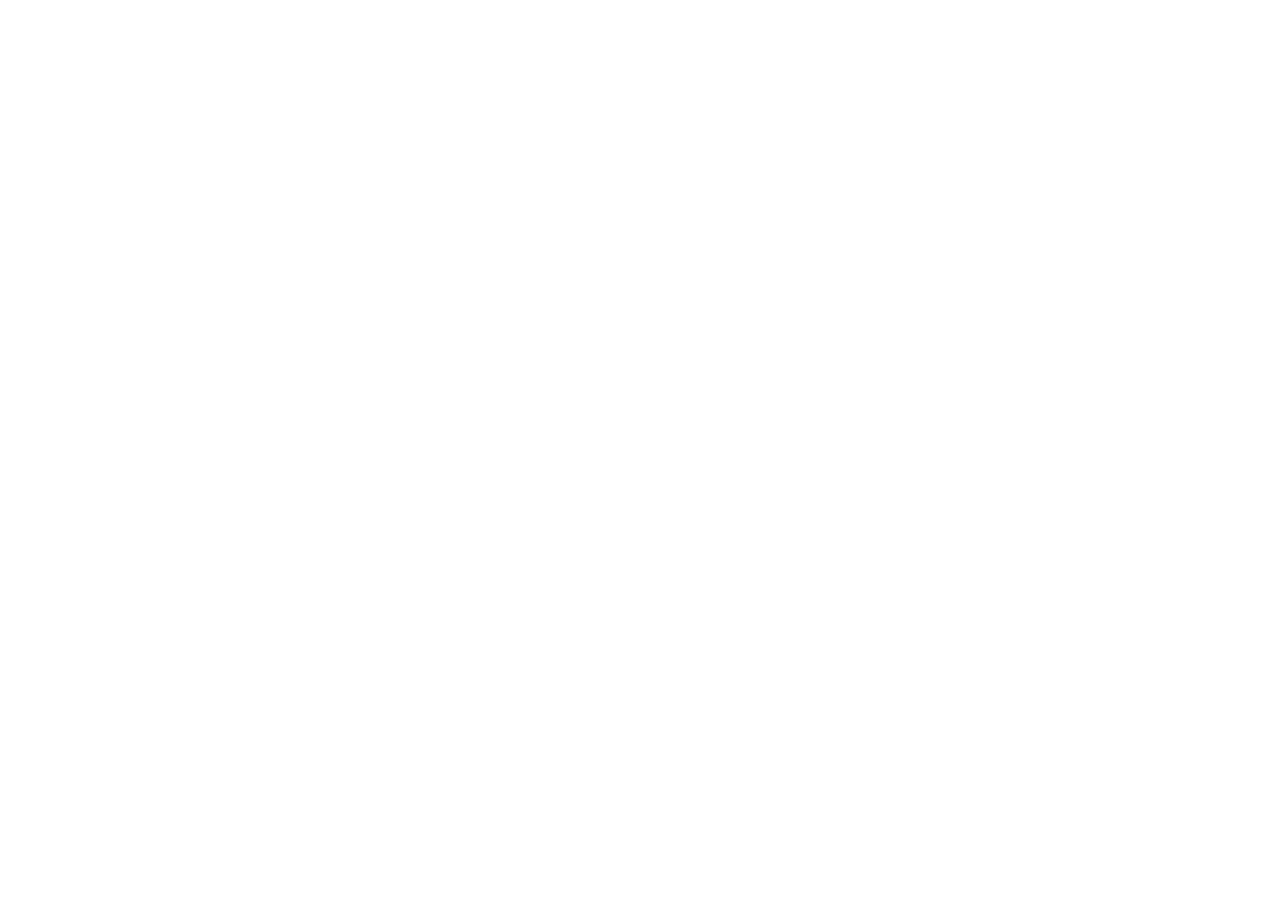
==== index.html @ 4695f7b4 "i created the main page" ====
<!DOCTYPE html>
<html lang="ptbr">
<head>
    <meta charset="UTF-8">
    <meta http-equiv="X-UA-Compatible" content="IE=edge">
    <meta name="viewport" content="width=device-width, initial-scale=1.0">
    <link rel="shortcut icon" href="favicon.ico" type="image/x-icon">
    <link rel="stylesheet" href="estilo/style.css">
    <title>Redes sociais</title>
</head>
<body>
    
</body>
</html>
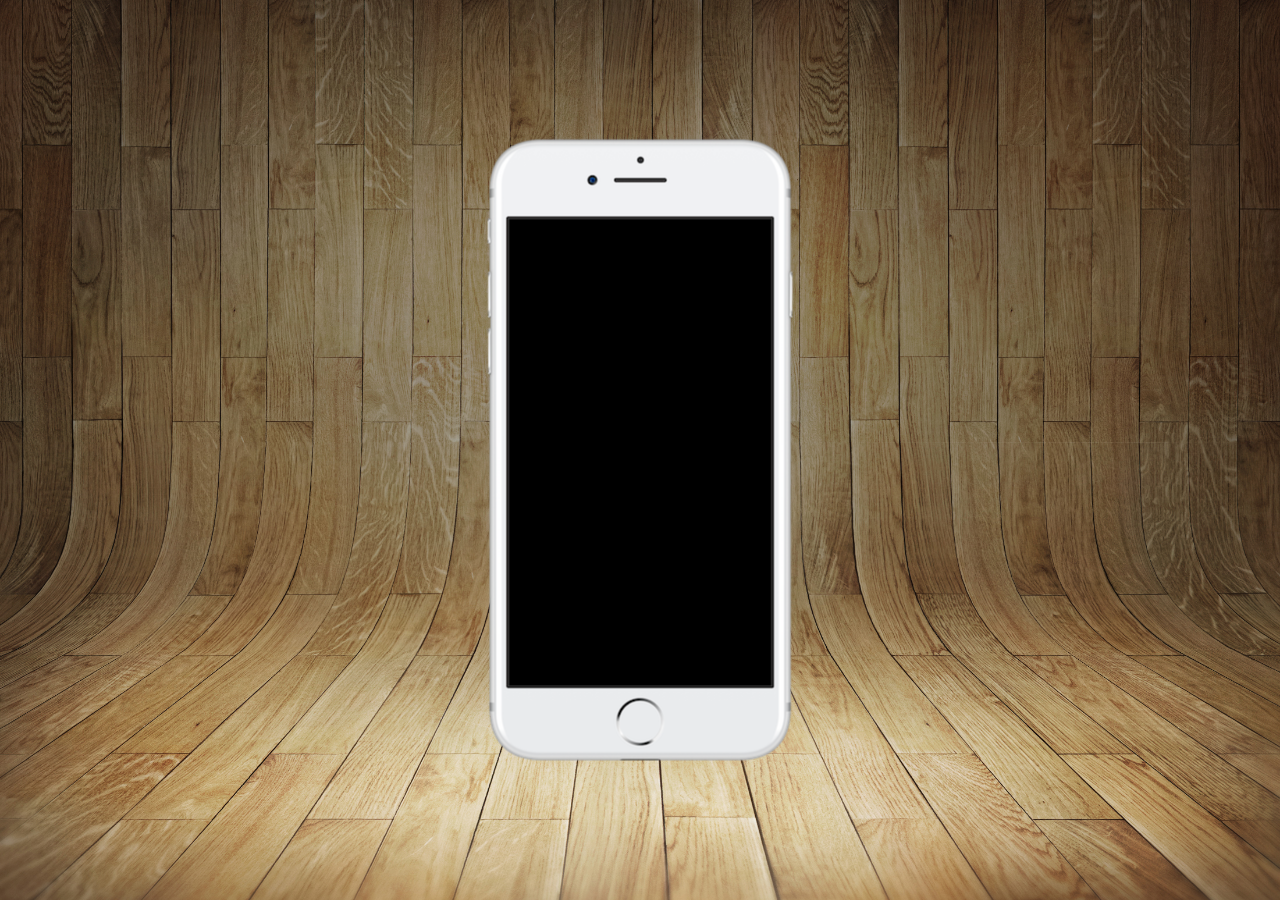
==== commit 4c02f794: "I started projeto-social" ====
--- a/index.html
+++ b/index.html
@@ -9,6 +9,13 @@
     <title>Redes sociais</title>
 </head>
 <body>
-    
+    <main>
+        <section id="telefone">
+
+        </section>
+        <section id="redes-sociais">
+
+        </section>
+    </main>
 </body>
 </html>--- a/estilo/style.css
+++ b/estilo/style.css
@@ -0,0 +1,36 @@
+@charset "UTF-8";
+
+*{
+    margin: 0px;
+    padding: 0px;
+    font-family: Arial, Helvetica, sans-serif;
+}
+
+html, body{
+    height: 100vh;
+    width: 100vw;
+    background-color: black;
+}
+
+body{
+    background: url('../imagens/fundo-madeira.jpg')
+    no-repeat top center;
+    background-size: cover;
+    background-attachment: fixed;
+}
+
+main{
+    height: 100vh;
+    position: relative;   
+}
+
+section#telefone{
+    position: absolute;/*Para centralizar*/
+    top: 50%;
+    left: 50%;
+    transform: translate(-50%, -50%);
+
+    height: 627px;
+    width: 311px;
+    background: url('../imagens/frame-iphone.png');
+}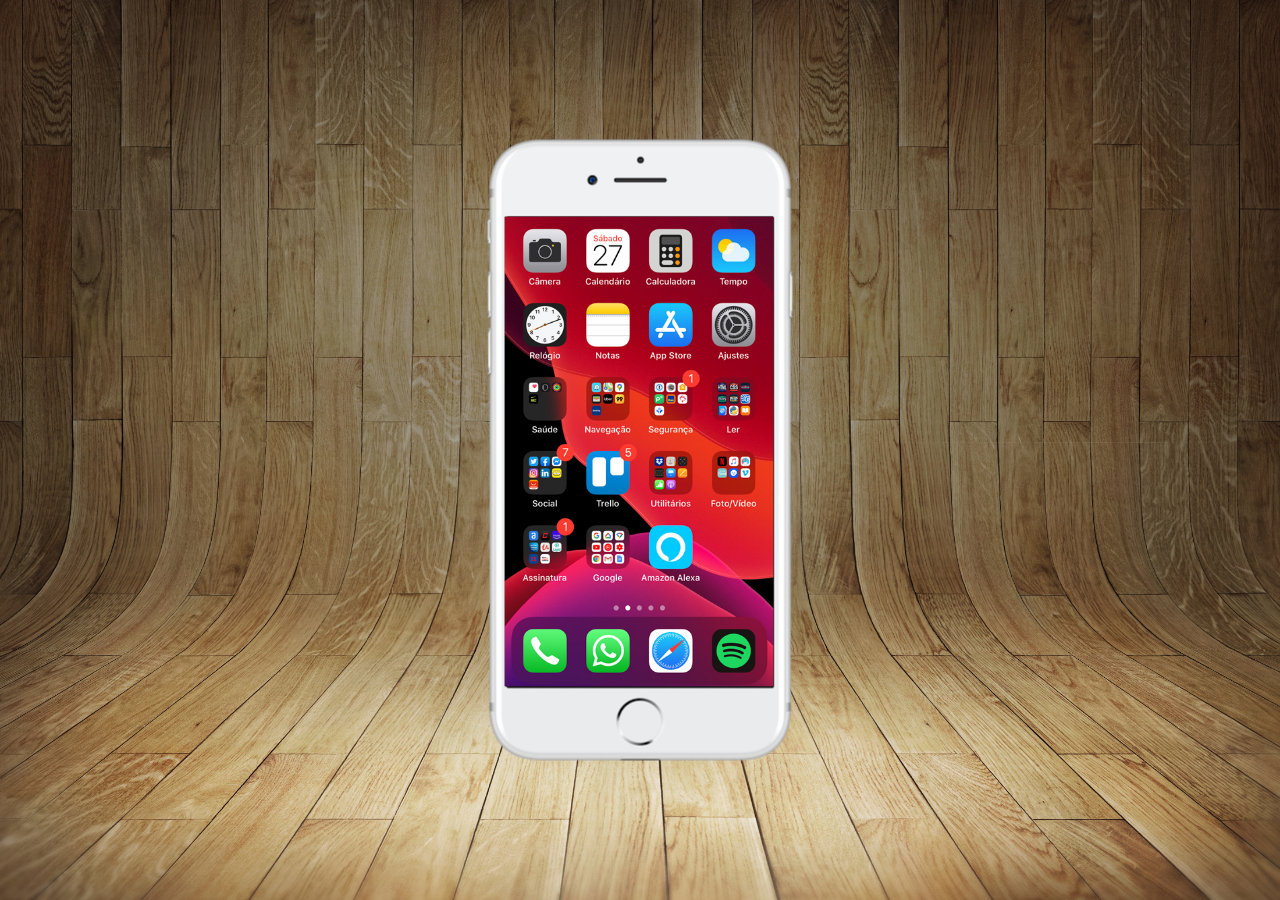
==== commit 8d373be1: "i created the home screen" ====
--- a/index.html
+++ b/index.html
@@ -11,7 +11,7 @@
 <body>
     <main>
         <section id="telefone">
-
+            <iframe src="home.html" name="tela" id="tela" frameborder="0"></iframe>
         </section>
         <section id="redes-sociais">
 
--- a/estilo/style.css
+++ b/estilo/style.css
@@ -33,4 +33,12 @@
     height: 627px;
     width: 311px;
     background: url('../imagens/frame-iphone.png');
+}
+iframe#tela{
+    position: relative;
+    top: 80px;
+    left: 20px;
+    width: 269px;
+    height: 470px;
+
 }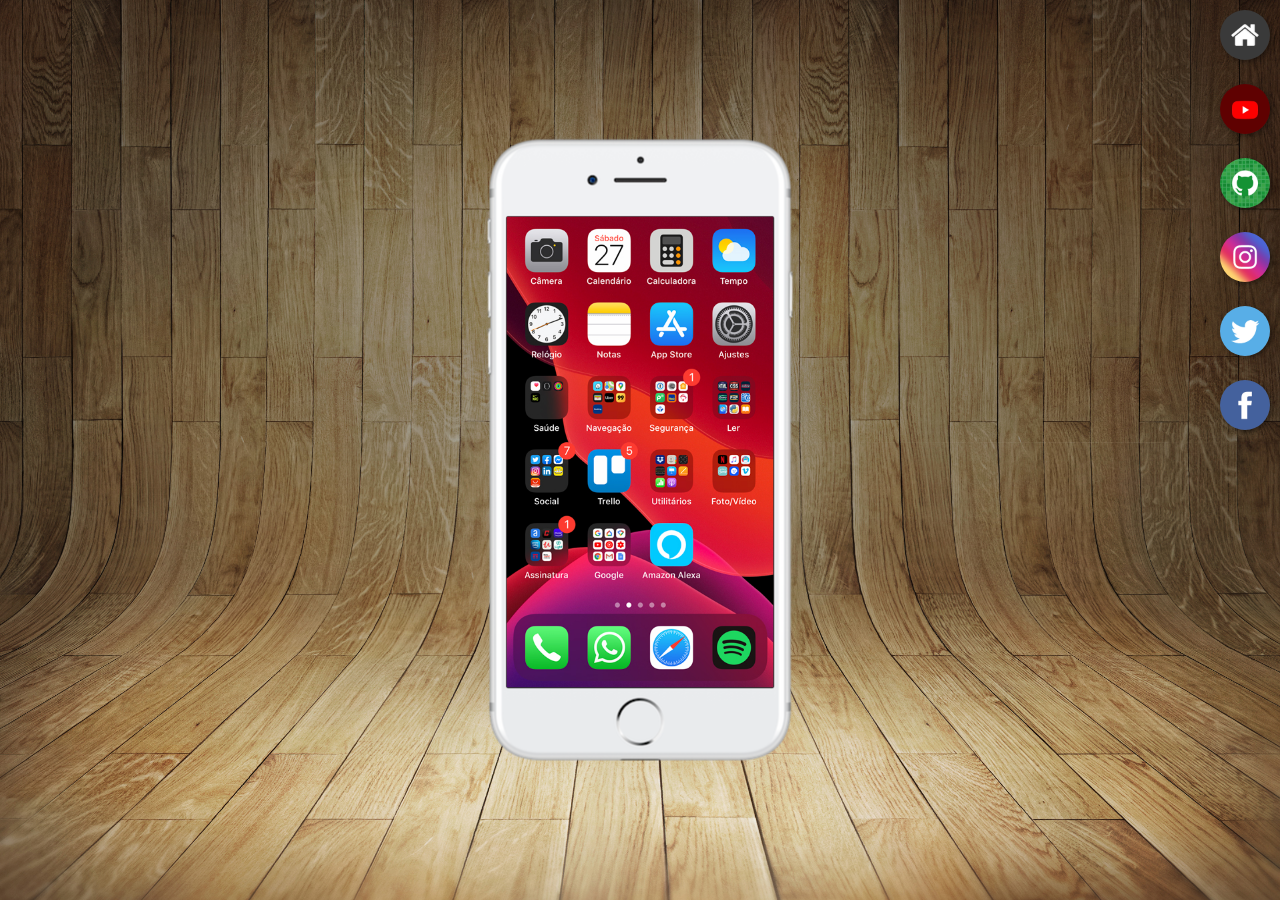
==== commit 4f4d1810: "i finished the projeto-social" ====
--- a/index.html
+++ b/index.html
@@ -1,5 +1,5 @@
 <!DOCTYPE html>
-<html lang="ptbr">
+<html lang="pt-br">
 <head>
     <meta charset="UTF-8">
     <meta http-equiv="X-UA-Compatible" content="IE=edge">
@@ -11,10 +11,17 @@
 <body>
     <main>
         <section id="telefone">
-            <iframe src="home.html" name="tela" id="tela" frameborder="0"></iframe>
+            <iframe src="home.html" name="tela" id="tela" frameborder="0">
+                seu navegador não é copatível com isso.
+            </iframe>
         </section>
         <section id="redes-sociais">
-
+            <a href="home.html" target="tela"><img src="imagens/logo-home.jpg" alt="home"></a><br>
+            <a href="youtube.html" target="tela"><img src="imagens/logo-youtube.jpg" alt="youtube"></a><br>
+            <a href="#" target="tela"><img src="imagens/logo-github.jpg" alt="github"></a><br>
+            <a href="#" target="tela"><img src="imagens/logo-instagram.jpg" alt="instagram"></a><br>
+            <a href="#" target="tela"><img src="imagens/logo-twitter.jpg" alt="twitter"></a><br>
+            <a href="#" target="tela"><img src="imagens/logo-facebook.jpg" alt="facebook"></a><br>
         </section>
     </main>
 </body>
--- a/estilo/style.css
+++ b/estilo/style.css
@@ -11,7 +11,6 @@
     width: 100vw;
     background-color: black;
 }
-
 body{
     background: url('../imagens/fundo-madeira.jpg')
     no-repeat top center;
@@ -21,9 +20,9 @@
 
 main{
     height: 100vh;
-    position: relative;   
+    position: relative;
+   
 }
-
 section#telefone{
     position: absolute;/*Para centralizar*/
     top: 50%;
@@ -32,13 +31,34 @@
 
     height: 627px;
     width: 311px;
-    background: url('../imagens/frame-iphone.png');
+    background: url('../imagens/frame-iphone.png')
+    no-repeat ;
 }
+
+
 iframe#tela{
     position: relative;
     top: 80px;
-    left: 20px;
-    width: 269px;
-    height: 470px;
+    left: 22px;
+    width: 267px;
+    height: 471px;
 
-}+}
+
+#redes-sociais{
+    text-align: right;
+}
+section#redes-sociais img{
+    width: 50px;
+    margin: 10px;
+    border-radius: 50%;
+    box-shadow: 2px 2px 5px rgba(0, 0, 0, 0.411);
+    box-sizing: border-box;/*para fazer a borda fazer parte da caixa */
+}
+section#redes-sociais img:hover{
+    border: 2px solid rgba(255, 255, 255, 0.671);
+    transform: translate(-3px,-3px);
+    box-shadow: 5px 5px 10px rgba(0, 0, 0, 0.61);
+    transition: transform 0.5s border 1s;
+}
+
